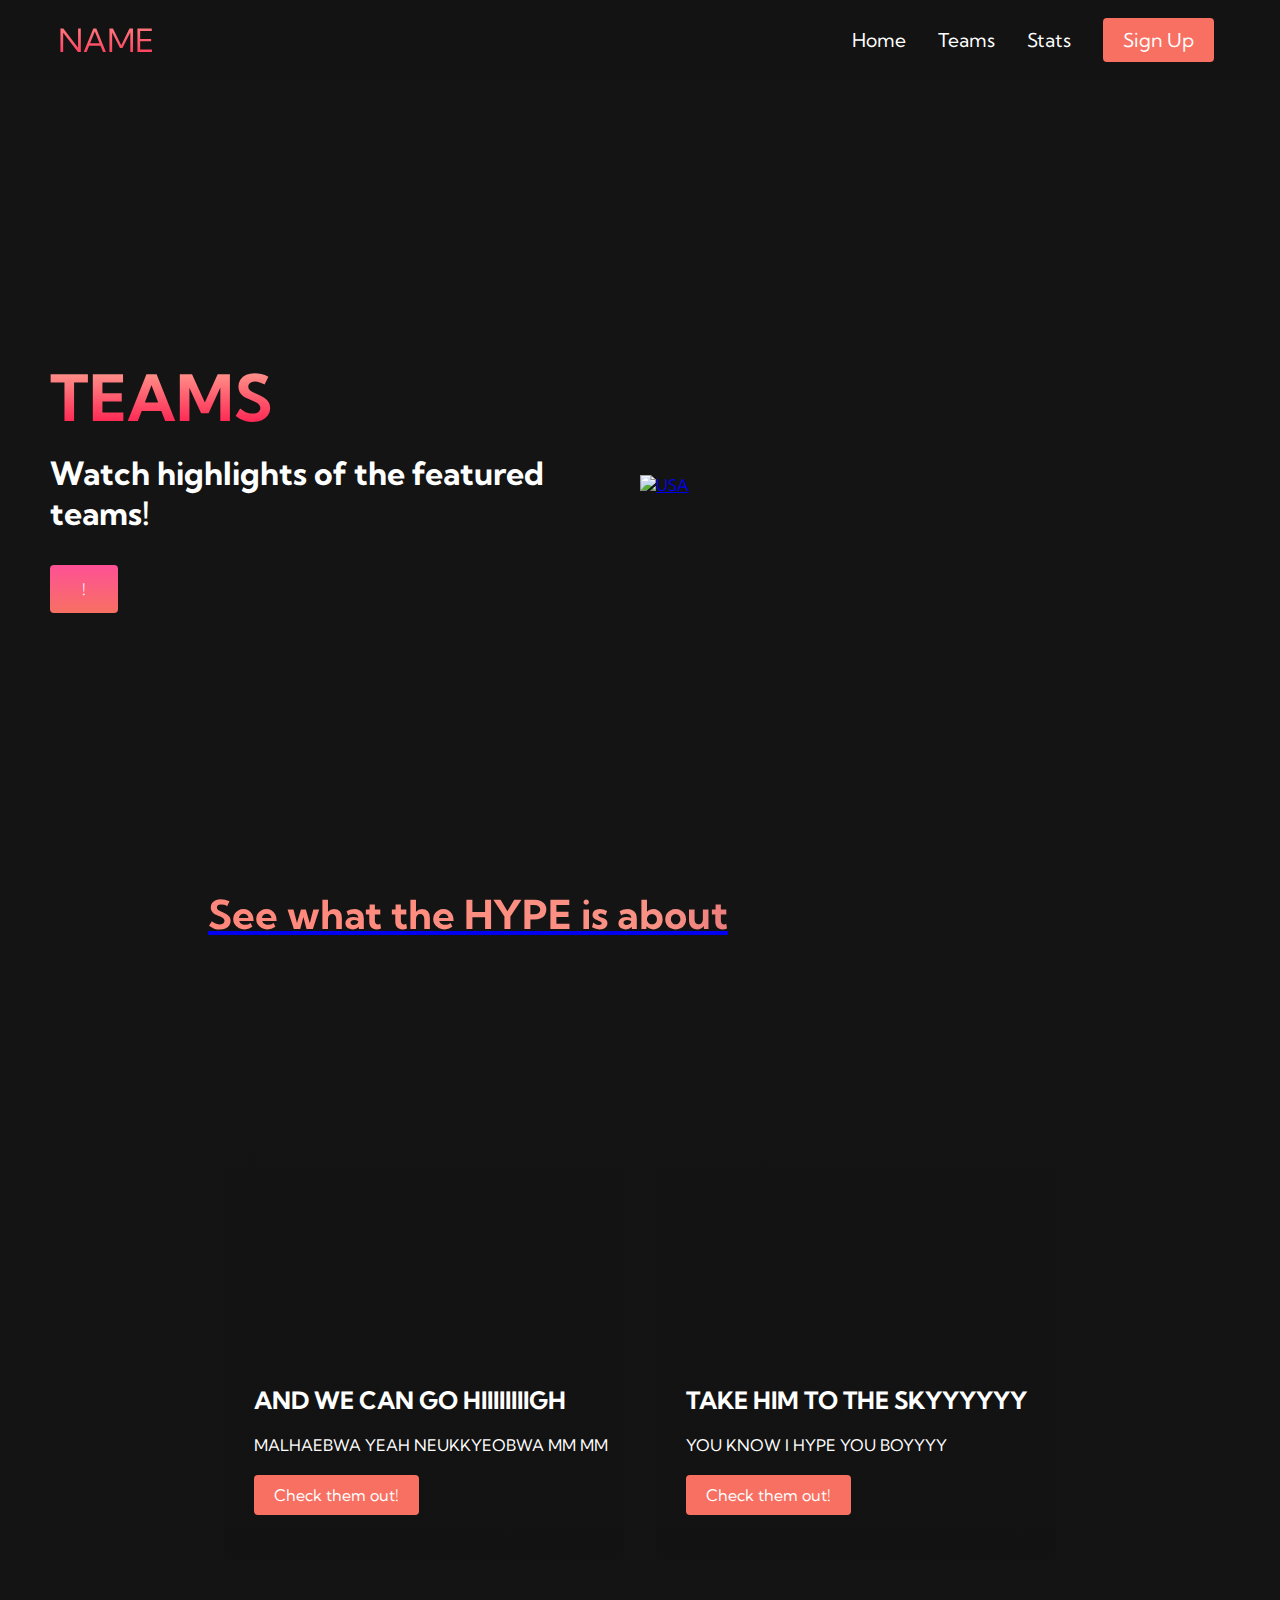
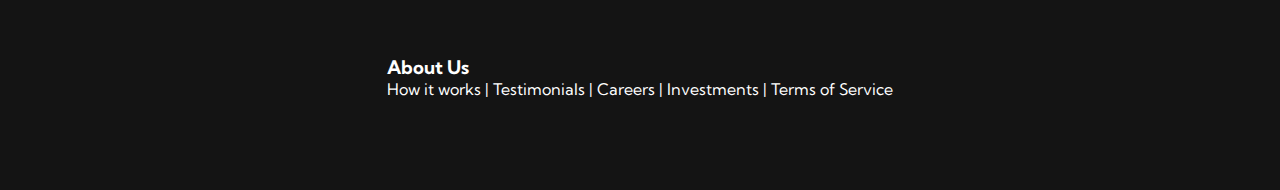
==== teams.html @ 7f6daa6f "Add files via upload" ====
<!DOCTYPE html>
<html lang="en">

<head>
    <meta charset="UTF-8">
    <meta http-equiv="X-UA-Compatible" content="IE=edge">
    <meta name="viewport" content="width=device-width, initial-scale=1.0">
    <title>Website</title>
    <link rel="stylesheet" href="styles.css"/>
    <link rel="stylesheet" href="https://kit.fontawesome.com/63dadd8b1a.css" crossorigin="anonymous">
    <link rel="preconnect" href="https://fonts.googleapis.com">
    <link rel="preconnect" href="https://fonts.gstatic.com" crossorigin>
    <link href="https://fonts.googleapis.com/css2?family=Kumbh+Sans&display=swap" rel="stylesheet">
</head>

<body>
    <nav class="navbar">
        <div class="navbar__container">
        <a href="index.html" id="navbar__logo"><i class="fas fa-gem"></i>NAME</a>
        <div class="navbar__toggle" id="mobile-menu">
            <span class="bar"></span>
            <span class="bar"></span>
            <span class="bar"></span>   
        </div>
        <ul class="navbar__menu">
            <li class="navbar__item">
                <a href="index.html" class="navbar__links">Home</a>
            </li>
            <li class="navbar__item">
                <a href="" class="navbar__links">Teams</a>
            </li>
            <li class="navbar__item">
                <a href="stats.html" class="navbar__links"> Stats </a>
            </li>
            <li class="navbar__btn">
                <a href="create_account.html" class="button">Sign Up</a>
            </li>
        </ul>
        </div>
    </nav>
    <div class="main">
        <div class="main__container">
            <div class="main__content">
                <h1>TEAMS</h1>
                <h2></h2>
                <p>Watch highlights of the featured teams!</p>
                    <button class="main__btn">
                        <a href="/">!</
                        a></button>
            </div>
            <div class="main__img-conainer">
                <img src="vb.jpg" alt="USA" id="main__img">
            </div>
        </div>
    </div>
    <div class="articles">
        <h1>See what the HYPE is about</h1>
        <div class="articles__container">
            <div class="articles__card">
                <h2>AND WE CAN GO HIIIIIIIIGH</h2>
                <p>MALHAEBWA YEAH NEUKKYEOBWA MM MM</p>
                <button>Check them out!</button>
            </div>
            <div class="articles__card">
                <h2>TAKE HIM TO THE SKYYYYYY</h2>
                <p>YOU KNOW I HYPE YOU BOYYYY</p>
                <button>Check them out!</button>
        </div>
    </div>
    <!-- Footer -->
    <div class="footer__container">
        <div class="footer__links">
            <div class="footer__link--wrapper">
                <div class="footer__link--items">
                    <h3>About Us</h3>
                    <a href="1">How it works |</a>
                    <a href="2">Testimonials |</a>
                    <a href="3">Careers |</a>
                    <a href="4">Investments |</a>
                    <a href="5">Terms of Service</a>
                </div>
            </div>
        </div>
        <!-- <div class="socials">
            <div class="socials--wrap">
                <div class="footer__logo">
                   <a href="/" id="footer__logo"><i class="fas faa gem"></i>NEXT</a> 
                </div>
                <p class="website__right">NEXT 2023. All rights reserved </p>
                <div class="social__icons">
                    <a href="/" class="social__icon--link" target="_blank">
                        <i class="fab fa-facebook"></i>
                    </a>
                    <a href="/" class="social__icon--link" target="_blank">
                        <i class="fab fa-instagram"></i>
                    </a>
                </div>
            </div>
        </div> -->
    </div>
    <script>src='app.js'</script>
</body>

</html>
---- styles.css ----
*{
    box-sizing: border-box;
    margin: 0;
    padding: 0;
    font-family: 'Kumbh Sans', sans-serif;
}

.navbar{
    background: #131313;
    height: 80;
    display: flex;
    justify-content: center;
    align-items: center;
    font-size: 1.2rem;
    position: sticky;
    top: 0;
    z-index: 999;

}

.navbar__container{
    display: flex;
    justify-content: space-between;
    height: 20;
    z-index: 1;
    width: 100%;
    max-width: 1300px;
    margin: 0 auto;
    padding: 0 50px;
    
}

#navbar__logo{
    background-color: #ff8177;
    background-image: linear-gradient(to top, #ff0844 0%, #ffb199 100%);
    background-size: 100%;
    -webkit-background-clip: text;
    -moz-background-clip: text;
    -webkit-text-fill-color: transparent;
    -moz-text-fill-color: transparent;
    display: flex;
    align-items: center;
    cursor: pointer;
    text-decoration: none;
    font-size: 2rem;

}

.fa-gem{
    margin-right: 0.5rem;

}

.navbar__menu{
    display: flex;
    align-items: center;
    list-style: none;
    text-align: center;

}

.navbar__item{
    height: 80px;
}

.navbar__links{
    color: #fff;
    display: flex;
    align-items: center;
    justify-content: center;
    text-decoration: none;
    padding: 0 1rem;
    height: 100%;
}

.navbar__links:hover{
    transform: scale(1.075);
}

.navbar__btn{
    display: flex;
    justify-content: center;
    align-items: center;
    padding: 0 1rem;
    width: 100%;
}

.button{
    display: flex;
    justify-content: center;
    align-items: center;
    text-decoration: none;
    padding: 10px 20px;
    height: 100%;
    width: 100%;
    border: none;
    outline: none;
    border-radius: 4px;
    background: #f77062;
    color: #fff;
}

.button:hover{
    background: #4837ff;
    transition: all 0.3 ease;
}

.navbar__links:hover{
    color: #f77062;
    transition: all 0.3s ease;
}

@media screen and (max-width: 960px) {
    .navbar__container{
        display: flex;
        justify-content: space-between;
        height: 80px;
        z-index: 1;
        width: 100%;
        max-width: 1300px;
        padding: 0;
    }
    .navbar__menu{
        display: grid;
        grid-template-columns: auto;
        margin: 0;
        width: 100%;
        position: absolute;
        top: -1000px;
        opacity: 0;
        transition: all 0.5s ease;
        height: 50vh;
        z-index: -1;
        background: #131313;
    }

    .navbar_menu.active{
        background: #131313;
        top: 100%;
        opacity: 1;
        transition: all 0.5s ease;
        z-index: 99;
        height: 50vh;
        font-size: 1.6rem;
    }

    #navbar__logo{
        padding-left: 25px;

    }

    #navbar__toggle .bar{
        width: 25px;
        height: 3px;
        margin: 5px auto;
        transition: all 0.3s ease-in-out;
        background: #fff;
    } 

    #navbar__item{
        width: 100%;

    }

    #navbar__links{
        text-align: center;
        padding: 2rem;
        width: 100%;
        display: table;
    }
    #mobile-menu{
        position: absolute;
        top: 20%;
        right: 5%;
        transform: translate(5%,20%);
    }

    .navbar__btn {
        padding-bottom: 2rem;
    }

    .button{
        display: flex;
        justify-content: center;
        align-items: center;
        width: 80%;
        height: 80px;
        margin: 0;
        
    }
    .navbar__toggle .bar{
        display: block;
        cursor: pointer;
    }

    #mobile-menu.is-active .bar:nth-child(2) {
        opacity: 0;

    }

    #mobile-menu.is-active .bar:nth-child(1) {
        transform: translateY(8px) rotate(45deg);

    }

    #mobile-menu.is-active .bar:nth-child(3) {
        transform: translateY(-8px) rotate(-45deg);

    }
}

.main{
    background-color: #141414;

}

.main__container{
    display: grid;
    grid-template-columns: 1fr 1fr;
    align-items: center;
    justify-self: center;
    margin: 0 auto;
    height: 90vh;
    background-color: #141414;
    z-index: 1;
    width: 100%;
    max-width: 1300px;
    padding: 0 50px;
}

.main__content h1 {
    font-size: 4rem;
    background-color: #ff8177;
    background-image: linear-gradient(to top, #ff0844 0%, #ffb199 100%);
    background-size: 100%;
    -webkit-background-clip: text;
    -moz-background-clip: text;
    -webkit-text-fill-color: transparent;
    -moz-text-fill-color: transparent;
}

.main__content h2 {
    font-size: 4rem;
    background-color: #ff8177;
    background-image: linear-gradient(to top, #b721ff 0%, #21d4fd 100%);
    background-size: 100%;
    -webkit-background-clip: text;
    -moz-background-clip: text;
    -webkit-text-fill-color: transparent;
    -moz-text-fill-color: transparent;
}

.main__content p {
    margin-top: 1rem;
    font-size: 2rem;
    font-weight: 700;
    color: #fff;
}

.main__btn{
    font-size: 1rem;
    background-image: linear-gradient(to top, #f77062 0%, #fe5196 100%);
    padding: 14px 32px;
    border: none;
    border-radius: 4px;
    color: #fff;
    margin-top: 2rem;
    cursor: pointer;
    position: relative;
    transition: all 0.35s;
    outline: none;
}

.main__btn a {
    position: relative;
    z-index: 2;
    color: #fff;
    text-decoration: none;
}

.main__btn::after {
    position: absolute;
    content: '  ';
    top: 0;
    left: 0;
    width: 0;
    height: 100%;
    background-origin: #4837ff;
    transition: all 0.35s;
    border-radius: 4px;
}

.main__btn:hover {
    color: #fff;
    transform: scale(1.175);
}

.main__btn:hover:after {
    width: 100%;
}

.main_img--container {
    text-align: center;
}


#main__img {
    height: 80%;
    width: 80%;
}



/* articles */

.articles{
    background: #141414;
    display: flex;
    flex-direction: column;
    align-items: center;
    height: 100vh;

}

.articles h1{
    background-color: #ff8177;
    background-image: linear-gradient(to right, #ff8177 0%, #ff867a 0%, #ff8c7f 21%, #f99185 52%, #cf556c 78%, #b12a5b 100%);
    background-size: 100%;
    margin-bottom: 5rem;
    font-size: 2.5rem;
    -webkit-background-clip: text;
    -moz-background-clip: text;
    -webkit-text-fill-color: transparent;
    -moz-text-fill-color: transparent;
}


.articles__container{
    display: flex;
    justify-content: center;
    flex-wrap: wrap;
}

.articles__card {   
    margin: 1rem;
    height: 525px;
    width: 400px;
    border-radius: 4px;
    background-image: linear-gradient(to bottom, rgba(0,0,0,0) 0%, rgba(17,17,17, 0.6) 100%), url('image.jpg');
    background-size: cover;
    position: relative;
    color: #fff;
}

.articles__card:nth-child(2){
    margin: 1rem;
    height: 525px;
    width: 400px;
    border-radius: 4px;
    background-image: linear-gradient(to bottom, rgba(0,0,0,0) 0%, rgba(17,17,17, 0.6) 100%), url('sky.jpg');
    background-size: cover;
    position: relative;
    color: #fff;
}

.articles h2{
    position: absolute;
    top: 350px;
    left: 30px;

}

.articles__card p{
    position: absolute;
    top: 400px;
    left: 30px;
}

.articles__card button {
    color: #fff;
    padding: 10px 20px;
    border: none;
    outline: none;
    border-radius: 4px;
    background: #f77062;
    position: absolute;
    top: 440px;
    left: 30px;
    font-size: 1rem;
    cursor: pointer;
}

.articles__card:hover {
    transform: scale(1.025);
    transition: 0.2s ease-in;
    cursor: pointer;
} 

@media screen and (max-width: 960px) {
    .articles{
        height: 1600px;
    }
    .articles h1{
        font-size: 2rem;
        margin-top: 12rem;
    }
}

@media screen and (max-width: 480px) {
    .articles{
        height: 1400px;
    }
    .articles h1{
        font-size: 1.2rem;
    }
    .articles__card{
        width: 300px;
    }
    
}

/* FOOTER CSS */

.footer__container {
    background-color: ##fff;
    padding: 5rem 0;
    display: flex;
    flex-direction: column;
    justify-content: center;
    align-items: center;
}

/* #footer__logo {
    colo: #fff;
    display: flex;
    align-items: center;
    cursor: pointer;
    text-decoration: none;
    font-size: 2rem;
} */

/* .footer__links {
    width: 100%;
    max-width: 1000px;
    display: flex;
    justify-content: center;
} */

.footer__link--wrapper{
    display: flex;
}

/* .footer__link--items{
    display: flex;
    flex-direction: column;
    align-items: flex-start;
    margin: 160px;
    text-align: center;
    width: 160px;
    box-sizing: border-box; 
} */

/* .footer__link--items  h2{
    margin-bottom: 16px;

} */

.footer__link--items > h2{
    color: #fff;
}

 .footer__link--items a {
    color: #fff;  
    text-decoration: none;
    margin-bottom: 0.5rem;
}

.footer__link--items a:hover{
    columns: #e9e9e9;
    transition: 0.3s ease-out;
}

/* Social Icons
.social__icon--link {
    columns: #fff;
    font-size: 24px;
}

.socials {
    max-width: 1000px;
    width: 100%;
}

.socials--wrap{
    display: flex;
    justify-content: space-between;
    align-items: center;
    width: 90%;
    max-width: 1000px;
    margin: 40px auto 0 auto;
}

.social__icons {
    display: flex;
    justify-content: space-between;
    align-items: center;
    width: 248px;
}

.social__logo {
    display: flex;
    justify-content: space-between;
    align-items: center;
    width: 240px;
} */ */
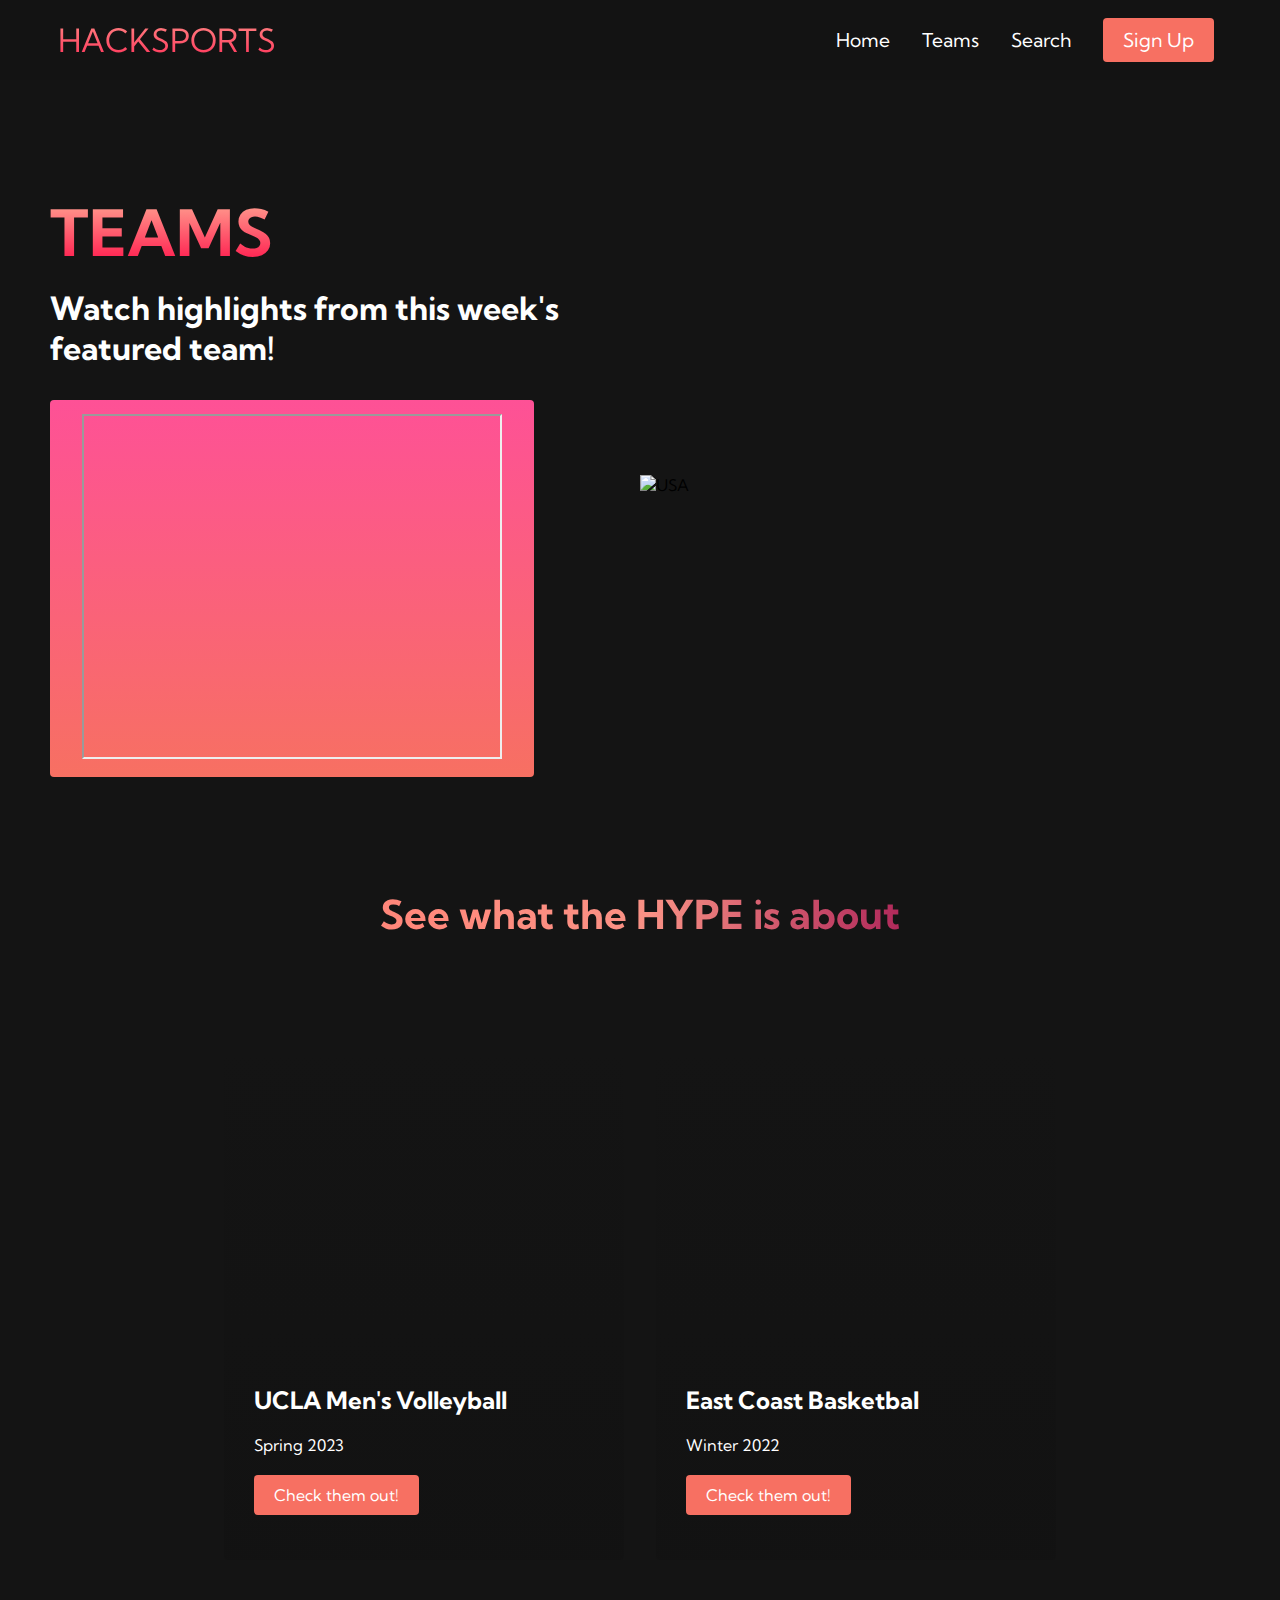
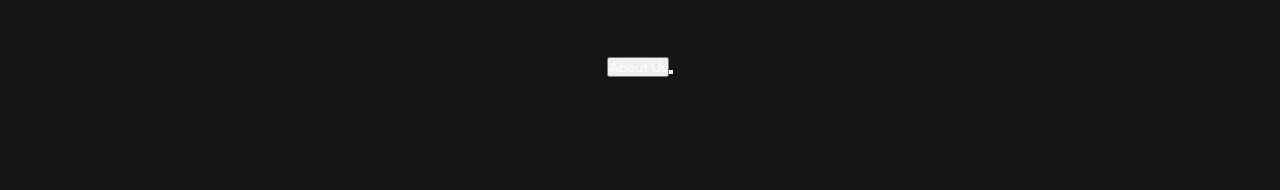
==== commit d89ee4fa: "Update teams.html" ====
--- a/teams.html
+++ b/teams.html
@@ -16,7 +16,7 @@
 <body>
     <nav class="navbar">
         <div class="navbar__container">
-        <a href="index.html" id="navbar__logo"><i class="fas fa-gem"></i>NAME</a>
+        <a href="index.html" id="navbar__logo"><i class="fas fa-gem"></i>HACKSPORTS</a>
         <div class="navbar__toggle" id="mobile-menu">
             <span class="bar"></span>
             <span class="bar"></span>
@@ -30,7 +30,7 @@
                 <a href="" class="navbar__links">Teams</a>
             </li>
             <li class="navbar__item">
-                <a href="stats.html" class="navbar__links"> Stats </a>
+                <a href="search.html" class="navbar__links"> Search </a>
             </li>
             <li class="navbar__btn">
                 <a href="create_account.html" class="button">Sign Up</a>
@@ -43,10 +43,13 @@
             <div class="main__content">
                 <h1>TEAMS</h1>
                 <h2></h2>
-                <p>Watch highlights of the featured teams!</p>
+                <p>Watch highlights from this week's featured team!</p>
+                
                     <button class="main__btn">
-                        <a href="/">!</
-                        a></button>
+                        <iframe width="420" height="345" src="https://www.youtube.com/watch?v=ESDQaH2wKL0">
+                        </iframe>
+                        <a href="/"></a>
+                    </button>
             </div>
             <div class="main__img-conainer">
                 <img src="vb.jpg" alt="USA" id="main__img">
@@ -57,13 +60,13 @@
         <h1>See what the HYPE is about</h1>
         <div class="articles__container">
             <div class="articles__card">
-                <h2>AND WE CAN GO HIIIIIIIIGH</h2>
-                <p>MALHAEBWA YEAH NEUKKYEOBWA MM MM</p>
+                <h2>UCLA Men's Volleyball</h2>
+                <p>Spring 2023</p>
                 <button>Check them out!</button>
             </div>
             <div class="articles__card">
-                <h2>TAKE HIM TO THE SKYYYYYY</h2>
-                <p>YOU KNOW I HYPE YOU BOYYYY</p>
+                <h2>East Coast Basketbal</h2>
+                <p>Winter 2022</p>
                 <button>Check them out!</button>
         </div>
     </div>
@@ -72,12 +75,14 @@
         <div class="footer__links">
             <div class="footer__link--wrapper">
                 <div class="footer__link--items">
-                    <h3>About Us</h3>
-                    <a href="1">How it works |</a>
+                    <button class="About">
+                        <a href="about.html">About Us</a>
+                    <button>
+                    <!-- <a href="1">How it works |</a>
                     <a href="2">Testimonials |</a>
                     <a href="3">Careers |</a>
                     <a href="4">Investments |</a>
-                    <a href="5">Terms of Service</a>
+                    <a href="5">Terms of Service</a> -->
                 </div>
             </div>
         </div>
@@ -101,4 +106,4 @@
     <script>src='app.js'</script>
 </body>
 
-</html>+</html>
